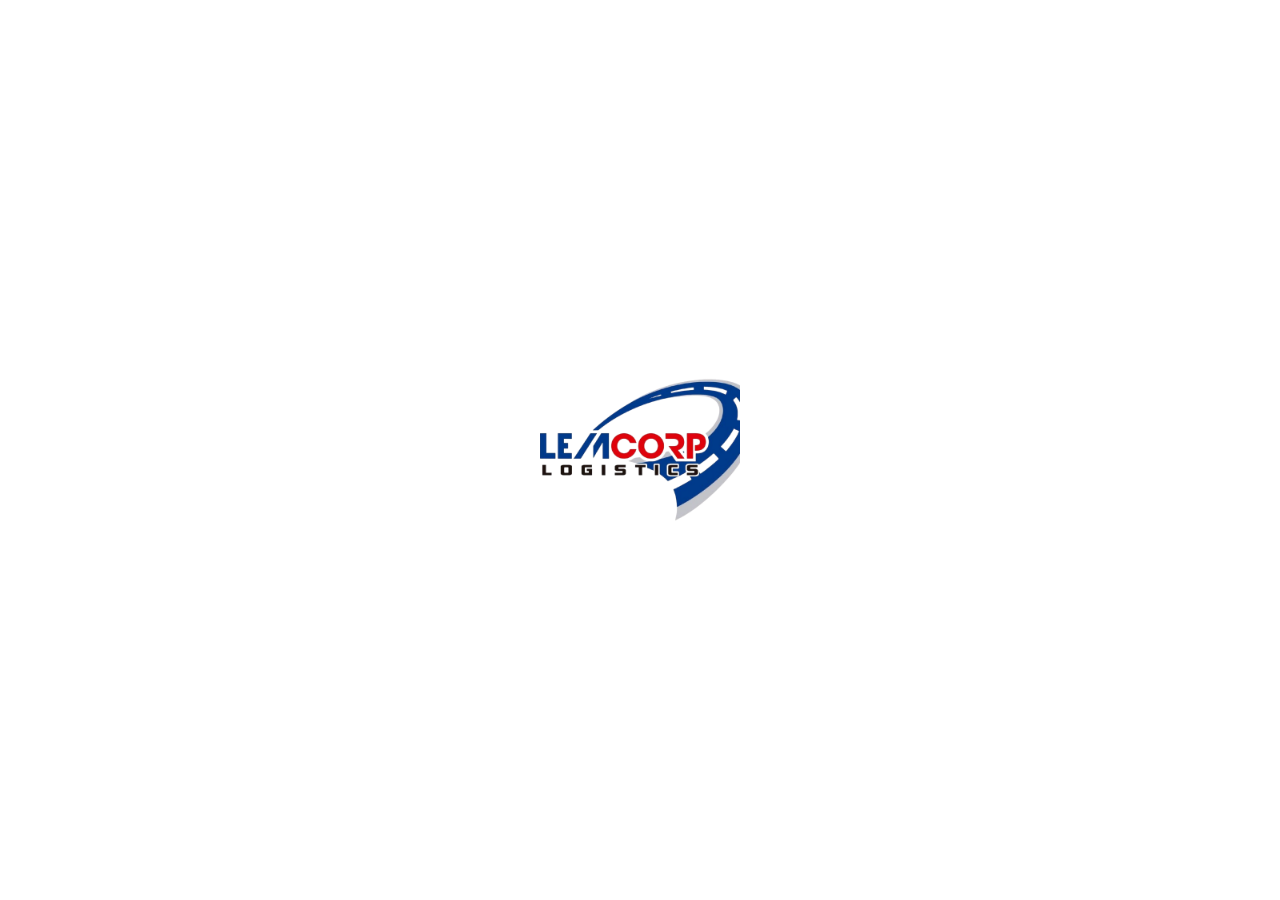
==== Nueva carpeta/Admin.html @ 8ae3f0bf "Add files via upload" ====
<!DOCTYPE html>
<html lang="es">
<head>
  <meta charset="UTF-8">
  <title>Gestión de Pedidos</title>
  <link rel="stylesheet" href="style.css">
  <style>
    /* Pantalla de carga */
    #loader {
      position: fixed;
      z-index: 9999;
      top: 0; left: 0;
      width: 100%; height: 100%;
      background: #fff;
      display: flex;
      align-items: center;
      justify-content: center;
    }
    #loader img {
      width: 200px;
      animation: fadeIn 1.5s ease-in-out infinite alternate;
    }
    @keyframes fadeIn {
      from { opacity: 0.3; }
      to { opacity: 1; }
    }
  </style>
</head>
<body>
  <!-- Pantalla de carga -->
  <div id="loader">
    <img src="image-removebg-preview.png" alt="Lemcorp Logo">
  </div>

  <!-- Contenido principal -->
  <header style="display:none;" id="contenido">
    <h1>Gestión de Pedidos</h1>
  </header>

  <div class="container" style="display:none;" id="contenido2">
    <h2>📋 Pedidos Guardados</h2>
    <div id="tablaPedidos"></div>
  </div>

  <!-- Script -->
  <script src="javaScriptAdmin.js"></script>
  <script>
    // Ocultar loader después de 2 segundos
    window.addEventListener("load", function(){
      setTimeout(()=>{
        document.getElementById("loader").style.display = "none";
        document.getElementById("contenido").style.display = "block";
        document.getElementById("contenido2").style.display = "block";
      }, 2000);
    });
  </script>
</body>
</html>
---- Nueva carpeta/style.css ----
body {
  font-family: 'Segoe UI', Arial, sans-serif;
  color: #333;
  margin: 0;
  padding: 0;

  /* Fondo de pantalla con imagen */
  background-image: url("ChatGPT Image 23 may 2026, 10_47_10.png"); /* pon aquí tu imagen */
  background-repeat: no-repeat;
  background-position: center center;
  background-attachment: fixed;
  background-size: cover;
}

header {
  background: linear-gradient(135deg, #2563eb, #1e40af);
  color: #fff;
  padding: 20px;
  text-align: center;
  border-bottom: 5px solid #0f172a;
}

header h1 {
  margin: 0;
  font-size: 28px;
  letter-spacing: 2px;
}

.container {
  max-width: 900px;
  margin: 20px auto;
  background: rgba(33, 46, 105, 0.85);
  padding: 20px;
  border-radius: 12px;
  box-shadow: 0 4px 12px rgba(0,0,0,0.1);
}

.card {
  background: #f9fafb;
  padding: 12px;
  border-radius: 10px;
  margin-bottom: 12px;
  display: flex;
  justify-content: space-between;
  align-items: center;
  border: 1px solid #e5e7eb;
}

.nombre {
  font-weight: bold;
  color: #1e293b;
}

.controles button {
  background: #2563eb;
  color: white;
  border: none;
  border-radius: 6px;
  padding: 6px 10px;
  cursor: pointer;
}

.controles button:hover {
  background: #1d4ed8;
}

.cantidad {
  width: 50px;
  text-align: center;
  border: 1px solid #ccc;
  border-radius: 6px;
  padding: 4px;
}

.enviar {
  background: #16a34a;
  color: white;
  border: none;
  border-radius: 8px;
  padding: 12px;
  width: 100%;
  font-size: 16px;
  cursor: pointer;
  margin-top: 15px;
}

.enviar:hover {
  background: #15803d;
}

.pedido-bloque {
  background: #f9fafb;
  border-radius: 12px;
  padding: 15px;
  margin-bottom: 20px;
  border: 1px solid #e5e7eb;
  box-shadow: 0 2px 6px rgba(0,0,0,0.9);
}

.pedido-bloque h3 {
  margin-top: 0;
  color: #2563eb;
}

.pedido-bloque table {
  width: 100%;
  border-collapse: collapse;
  margin-top: 10px;
}

.pedido-bloque th, .pedido-bloque td {
  border: 1px solid #ddd;
  padding: 8px;
  text-align: left;
}

.pedido-bloque th {
  background: #e0e0e0;
  color: white;
}

.copy-btn {
  background: #f59e0b;
  color: black;
  border: none;
  padding: 6px 12px;
  border-radius: 6px;
  cursor: pointer;
}

.copy-btn:hover {
  background: #d97706;
}

.done-btn {
  background: #16a34a;
  color: white;
  border: none;
  padding: 6px 12px;
  border-radius: 6px;
  cursor: pointer;
  margin-left: 5px;
}
.done-btn:hover { background: #15803d; }

.delete-btn {
  background: #dc2626;
  color: white;
  border: none;
  padding: 6px 12px;
  border-radius: 6px;
  cursor: pointer;
  margin-left: 5px;
}
.delete-btn:hover { background: #b91c1c; }
/* Bloques generales */
.pedido-bloque {
  border: 2px solid #ccc;
  border-radius: 8px;
  padding: 12px;
  margin-bottom: 12px;
}

/* Pendientes: fondo amarillo suave */
.pedido-pendiente {
  background-color: #fff8dc; /* cornsilk */
  border-color: #f0ad4e;
}

/* Hechos: fondo verde suave */
.pedido-hecho {
  background-color: #e6ffe6;
  border-color: #5cb85c;
}

/* Títulos */
.pedido-bloque h3 {
  margin-top: 0;
  font-size: 1.1em;
}
/* Encabezados principales */
.container h2 {
  background-color: #333;   /* fondo oscuro */
  color: #fff;              /* texto blanco */
  padding: 8px 12px;
  border-radius: 6px;
  margin-top: 20px;
  font-size: 1.2em;
}

/* Encabezado de sección Pendientes */
.container h2:nth-of-type(1) {
  background-color: #f0ad4e; /* naranja/amarillo */
  color: #fff;
}

/* Encabezado de sección Hechos */
.container h2:nth-of-type(2) {
  background-color: #5cb85c; /* verde */
  color: #fff;
}
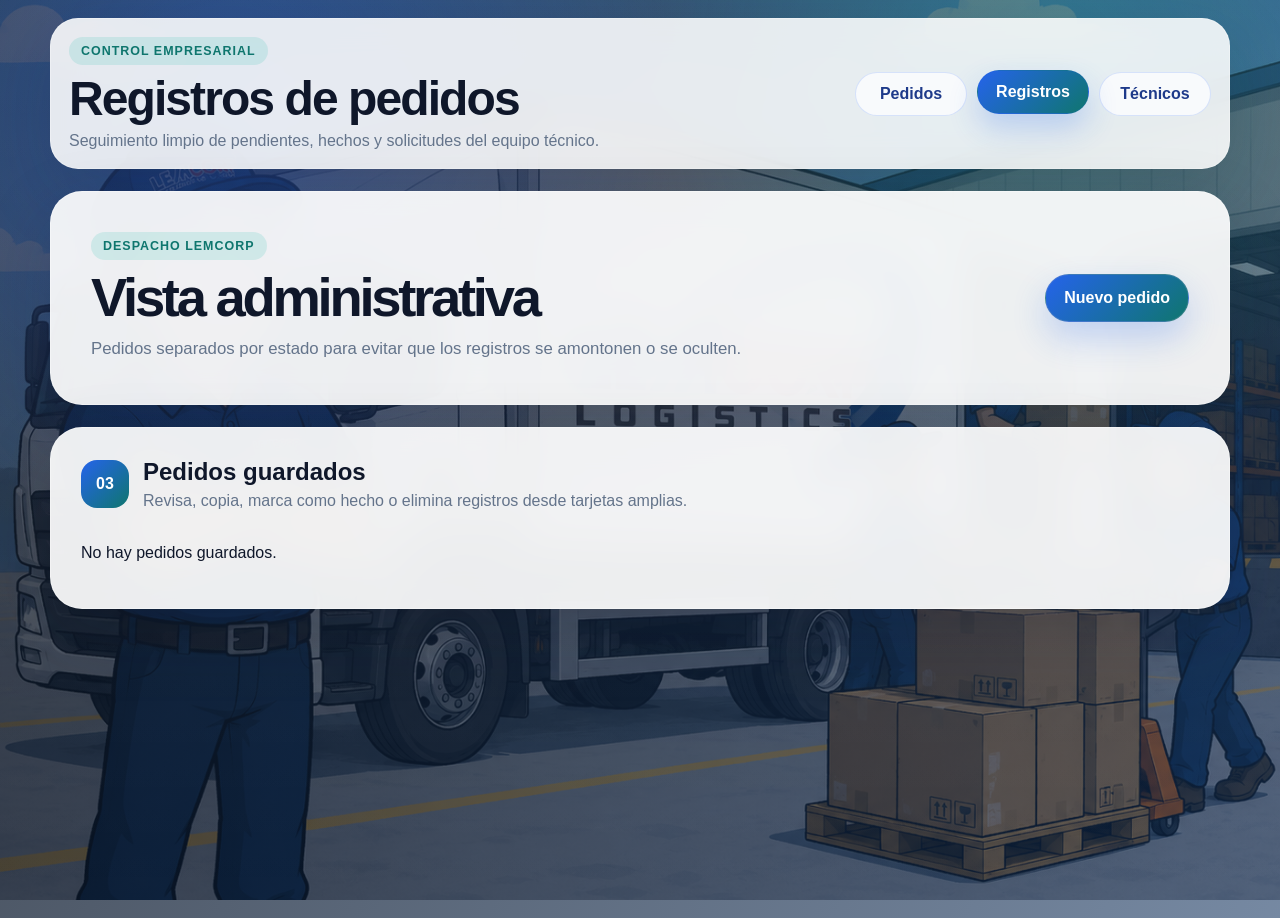
==== commit 9b739378: "Mejora interfaz logística" ====
--- a/Nueva carpeta/Admin.html
+++ b/Nueva carpeta/Admin.html
@@ -1,58 +1,80 @@
-<!DOCTYPE html>
-<html lang="es">
-<head>
-  <meta charset="UTF-8">
-  <title>Gestión de Pedidos</title>
-  <link rel="stylesheet" href="style.css">
-  <style>
-    /* Pantalla de carga */
-    #loader {
-      position: fixed;
-      z-index: 9999;
-      top: 0; left: 0;
-      width: 100%; height: 100%;
-      background: #fff;
-      display: flex;
-      align-items: center;
-      justify-content: center;
-    }
-    #loader img {
-      width: 200px;
-      animation: fadeIn 1.5s ease-in-out infinite alternate;
-    }
-    @keyframes fadeIn {
-      from { opacity: 0.3; }
-      to { opacity: 1; }
-    }
-  </style>
-</head>
-<body>
-  <!-- Pantalla de carga -->
-  <div id="loader">
-    <img src="image-removebg-preview.png" alt="Lemcorp Logo">
-  </div>
-
-  <!-- Contenido principal -->
-  <header style="display:none;" id="contenido">
-    <h1>Gestión de Pedidos</h1>
-  </header>
-
-  <div class="container" style="display:none;" id="contenido2">
-    <h2>📋 Pedidos Guardados</h2>
-    <div id="tablaPedidos"></div>
-  </div>
-
-  <!-- Script -->
-  <script src="javaScriptAdmin.js"></script>
-  <script>
-    // Ocultar loader después de 2 segundos
-    window.addEventListener("load", function(){
-      setTimeout(()=>{
-        document.getElementById("loader").style.display = "none";
-        document.getElementById("contenido").style.display = "block";
-        document.getElementById("contenido2").style.display = "block";
-      }, 2000);
-    });
-  </script>
-</body>
-</html>
+<!DOCTYPE html>
+<html lang="es">
+<head>
+  <meta charset="UTF-8">
+  <meta name="viewport" content="width=device-width, initial-scale=1.0">
+  <title>LEMCORP ALTAS | Registros</title>
+  <link rel="stylesheet" href="style.css">
+  <style>
+    #loader {
+      position: fixed;
+      z-index: 9999;
+      inset: 0;
+      background: linear-gradient(135deg, #08111f, #12335f);
+      display: flex;
+      align-items: center;
+      justify-content: center;
+    }
+    #loader img {
+      width: min(220px, 55vw);
+      filter: drop-shadow(0 24px 50px rgba(0, 0, 0, 0.35));
+      animation: fadeIn 1.1s ease-in-out infinite alternate;
+    }
+    @keyframes fadeIn {
+      from { opacity: 0.45; transform: translateY(8px) scale(0.98); }
+      to { opacity: 1; transform: translateY(0) scale(1); }
+    }
+  </style>
+</head>
+<body>
+  <div id="loader">
+    <img src="image-removebg-preview.png" alt="Lemcorp Logo">
+  </div>
+
+  <header class="site-header" style="display:none;" id="contenido">
+    <div class="brand-block">
+      <span class="eyebrow">Control empresarial</span>
+      <h1>Registros de pedidos</h1>
+      <p>Seguimiento limpio de pendientes, hechos y solicitudes del equipo técnico.</p>
+    </div>
+    <nav class="app-nav" aria-label="Navegación principal">
+      <a href="tecnicos.html">Pedidos</a>
+      <a class="active" href="Admin.html">Registros</a>
+      <a href="tecnicos.html#nuevo">Técnicos</a>
+    </nav>
+  </header>
+
+  <main class="app-shell" style="display:none;" id="contenido2">
+    <section class="hero-panel">
+      <div>
+        <span class="eyebrow">Despacho LEMCORP</span>
+        <h2>Vista administrativa</h2>
+        <p>Pedidos separados por estado para evitar que los registros se amontonen o se oculten.</p>
+      </div>
+      <a class="secondary-action" href="tecnicos.html">Nuevo pedido</a>
+    </section>
+
+    <section class="container records-panel" id="registros">
+      <div class="section-heading">
+        <span>03</span>
+        <div>
+          <h2>Pedidos guardados</h2>
+          <p>Revisa, copia, marca como hecho o elimina registros desde tarjetas amplias.</p>
+        </div>
+      </div>
+      <div id="tablaPedidos"></div>
+    </section>
+  </main>
+
+  <script src="javaScriptAdmin.js"></script>
+  <script>
+    window.addEventListener("load", function(){
+      setTimeout(()=>{
+        document.getElementById("loader").style.display = "none";
+        document.getElementById("contenido").style.display = "flex";
+        document.getElementById("contenido2").style.display = "block";
+      }, 800);
+    });
+  </script>
+</body>
+</html>
--- a/Nueva carpeta/style.css
+++ b/Nueva carpeta/style.css
@@ -1,201 +1,516 @@
-body {
-  font-family: 'Segoe UI', Arial, sans-serif;
-  color: #333;
-  margin: 0;
-  padding: 0;
-
-  /* Fondo de pantalla con imagen */
-  background-image: url("ChatGPT Image 23 may 2026, 10_47_10.png"); /* pon aquí tu imagen */
-  background-repeat: no-repeat;
-  background-position: center center;
-  background-attachment: fixed;
-  background-size: cover;
-}
-
-header {
-  background: linear-gradient(135deg, #2563eb, #1e40af);
-  color: #fff;
-  padding: 20px;
-  text-align: center;
-  border-bottom: 5px solid #0f172a;
-}
-
-header h1 {
-  margin: 0;
-  font-size: 28px;
-  letter-spacing: 2px;
-}
-
-.container {
-  max-width: 900px;
-  margin: 20px auto;
-  background: rgba(33, 46, 105, 0.85);
-  padding: 20px;
-  border-radius: 12px;
-  box-shadow: 0 4px 12px rgba(0,0,0,0.1);
-}
-
-.card {
-  background: #f9fafb;
-  padding: 12px;
-  border-radius: 10px;
-  margin-bottom: 12px;
-  display: flex;
-  justify-content: space-between;
-  align-items: center;
-  border: 1px solid #e5e7eb;
-}
-
-.nombre {
-  font-weight: bold;
-  color: #1e293b;
-}
-
-.controles button {
-  background: #2563eb;
-  color: white;
-  border: none;
-  border-radius: 6px;
-  padding: 6px 10px;
-  cursor: pointer;
-}
-
-.controles button:hover {
-  background: #1d4ed8;
-}
-
-.cantidad {
-  width: 50px;
-  text-align: center;
-  border: 1px solid #ccc;
-  border-radius: 6px;
-  padding: 4px;
-}
-
-.enviar {
-  background: #16a34a;
-  color: white;
-  border: none;
-  border-radius: 8px;
-  padding: 12px;
-  width: 100%;
-  font-size: 16px;
-  cursor: pointer;
-  margin-top: 15px;
-}
-
-.enviar:hover {
-  background: #15803d;
-}
-
-.pedido-bloque {
-  background: #f9fafb;
-  border-radius: 12px;
-  padding: 15px;
-  margin-bottom: 20px;
-  border: 1px solid #e5e7eb;
-  box-shadow: 0 2px 6px rgba(0,0,0,0.9);
-}
-
-.pedido-bloque h3 {
-  margin-top: 0;
-  color: #2563eb;
-}
-
-.pedido-bloque table {
-  width: 100%;
-  border-collapse: collapse;
-  margin-top: 10px;
-}
-
-.pedido-bloque th, .pedido-bloque td {
-  border: 1px solid #ddd;
-  padding: 8px;
-  text-align: left;
-}
-
-.pedido-bloque th {
-  background: #e0e0e0;
-  color: white;
-}
-
-.copy-btn {
-  background: #f59e0b;
-  color: black;
-  border: none;
-  padding: 6px 12px;
-  border-radius: 6px;
-  cursor: pointer;
-}
-
-.copy-btn:hover {
-  background: #d97706;
-}
-
-.done-btn {
-  background: #16a34a;
-  color: white;
-  border: none;
-  padding: 6px 12px;
-  border-radius: 6px;
-  cursor: pointer;
-  margin-left: 5px;
-}
-.done-btn:hover { background: #15803d; }
-
-.delete-btn {
-  background: #dc2626;
-  color: white;
-  border: none;
-  padding: 6px 12px;
-  border-radius: 6px;
-  cursor: pointer;
-  margin-left: 5px;
-}
-.delete-btn:hover { background: #b91c1c; }
-/* Bloques generales */
-.pedido-bloque {
-  border: 2px solid #ccc;
-  border-radius: 8px;
-  padding: 12px;
-  margin-bottom: 12px;
-}
-
-/* Pendientes: fondo amarillo suave */
-.pedido-pendiente {
-  background-color: #fff8dc; /* cornsilk */
-  border-color: #f0ad4e;
-}
-
-/* Hechos: fondo verde suave */
-.pedido-hecho {
-  background-color: #e6ffe6;
-  border-color: #5cb85c;
-}
-
-/* Títulos */
-.pedido-bloque h3 {
-  margin-top: 0;
-  font-size: 1.1em;
-}
-/* Encabezados principales */
-.container h2 {
-  background-color: #333;   /* fondo oscuro */
-  color: #fff;              /* texto blanco */
-  padding: 8px 12px;
-  border-radius: 6px;
-  margin-top: 20px;
-  font-size: 1.2em;
-}
-
-/* Encabezado de sección Pendientes */
-.container h2:nth-of-type(1) {
-  background-color: #f0ad4e; /* naranja/amarillo */
-  color: #fff;
-}
-
-/* Encabezado de sección Hechos */
-.container h2:nth-of-type(2) {
-  background-color: #5cb85c; /* verde */
-  color: #fff;
-}
+:root {
+  --ink: #0f172a;
+  --muted: #64748b;
+  --panel: rgba(255, 255, 255, 0.92);
+  --line: rgba(148, 163, 184, 0.28);
+  --blue: #2563eb;
+  --blue-dark: #12335f;
+  --teal: #0f766e;
+  --amber: #f59e0b;
+  --green: #16a34a;
+  --red: #dc2626;
+  --shadow: 0 24px 70px rgba(15, 23, 42, 0.18);
+}
+
+* {
+  box-sizing: border-box;
+}
+
+html {
+  scroll-behavior: smooth;
+}
+
+body {
+  min-height: 100vh;
+  margin: 0;
+  color: var(--ink);
+  font-family: "Segoe UI", Arial, sans-serif;
+  background:
+    linear-gradient(120deg, rgba(8, 17, 31, 0.78), rgba(18, 51, 95, 0.58)),
+    url("ChatGPT Image 23 may 2026, 10_47_10.png") center / cover fixed;
+}
+
+body::before {
+  position: fixed;
+  inset: 0;
+  z-index: -1;
+  content: "";
+  background:
+    radial-gradient(circle at 18% 12%, rgba(37, 99, 235, 0.36), transparent 34%),
+    radial-gradient(circle at 82% 8%, rgba(20, 184, 166, 0.28), transparent 30%),
+    linear-gradient(180deg, rgba(255, 255, 255, 0.08), rgba(255, 255, 255, 0));
+}
+
+a {
+  color: inherit;
+  text-decoration: none;
+}
+
+button,
+input,
+textarea {
+  font: inherit;
+}
+
+.site-header {
+  display: flex;
+  width: min(1180px, calc(100% - 32px));
+  margin: 18px auto 0;
+  padding: 18px;
+  align-items: center;
+  justify-content: space-between;
+  gap: 18px;
+  border: 1px solid rgba(255, 255, 255, 0.28);
+  border-radius: 28px;
+  background: rgba(255, 255, 255, 0.88);
+  box-shadow: var(--shadow);
+  backdrop-filter: blur(16px);
+}
+
+.brand-block h1,
+.hero-panel h1,
+.hero-panel h2,
+.section-heading h2,
+.container h2 {
+  margin: 0;
+}
+
+.brand-block h1 {
+  font-size: clamp(1.7rem, 4vw, 3rem);
+  letter-spacing: -0.04em;
+}
+
+.brand-block p,
+.hero-panel p,
+.section-heading p {
+  margin: 6px 0 0;
+  color: var(--muted);
+}
+
+.eyebrow {
+  display: inline-flex;
+  width: fit-content;
+  margin-bottom: 6px;
+  padding: 7px 12px;
+  border-radius: 999px;
+  color: #0f766e;
+  background: rgba(20, 184, 166, 0.14);
+  font-size: 0.78rem;
+  font-weight: 800;
+  letter-spacing: 0.08em;
+  text-transform: uppercase;
+}
+
+.app-nav {
+  display: flex;
+  flex-wrap: wrap;
+  justify-content: flex-end;
+  gap: 10px;
+}
+
+.app-nav a {
+  display: inline-flex;
+  min-width: 112px;
+  padding: 12px 16px;
+  justify-content: center;
+  border: 1px solid rgba(37, 99, 235, 0.16);
+  border-radius: 999px;
+  color: #1e3a8a;
+  background: #f8fafc;
+  font-weight: 800;
+  transition: 180ms ease;
+}
+
+.app-nav a:hover,
+.app-nav a.active {
+  color: #fff;
+  background: linear-gradient(135deg, var(--blue), var(--teal));
+  transform: translateY(-2px);
+  box-shadow: 0 14px 30px rgba(37, 99, 235, 0.24);
+}
+
+.app-shell,
+.landing-shell {
+  width: min(1180px, calc(100% - 32px));
+  margin: 22px auto 48px;
+}
+
+.landing-shell {
+  min-height: 100vh;
+  display: grid;
+  place-items: center;
+  margin-block: 0;
+}
+
+.hero-panel,
+.container {
+  border: 1px solid rgba(255, 255, 255, 0.32);
+  border-radius: 32px;
+  background: var(--panel);
+  box-shadow: var(--shadow);
+  backdrop-filter: blur(18px);
+}
+
+.hero-panel {
+  display: flex;
+  margin-bottom: 22px;
+  padding: clamp(22px, 4vw, 40px);
+  align-items: center;
+  justify-content: space-between;
+  gap: 24px;
+}
+
+.hero-panel h1 {
+  font-size: clamp(2.4rem, 9vw, 5.6rem);
+  letter-spacing: -0.08em;
+}
+
+.hero-panel h2 {
+  font-size: clamp(1.8rem, 5vw, 3.4rem);
+  letter-spacing: -0.06em;
+}
+
+.hero-panel p {
+  max-width: 680px;
+  font-size: 1.05rem;
+  line-height: 1.7;
+}
+
+.quick-actions {
+  display: grid;
+  grid-template-columns: repeat(3, minmax(0, 1fr));
+  gap: 14px;
+  margin-top: 28px;
+}
+
+.module-card,
+.secondary-action {
+  display: flex;
+  border: 1px solid var(--line);
+  border-radius: 24px;
+  transition: 180ms ease;
+}
+
+.module-card {
+  min-height: 138px;
+  padding: 22px;
+  flex-direction: column;
+  justify-content: space-between;
+  background: #f8fafc;
+}
+
+.module-card.primary,
+.module-card:hover {
+  color: #fff;
+  background: linear-gradient(135deg, var(--blue-dark), var(--blue), var(--teal));
+  transform: translateY(-4px);
+  box-shadow: 0 24px 50px rgba(15, 23, 42, 0.2);
+}
+
+.module-card span {
+  font-size: 1.15rem;
+  font-weight: 900;
+}
+
+.module-card small {
+  color: inherit;
+  opacity: 0.76;
+}
+
+.secondary-action {
+  white-space: nowrap;
+  padding: 14px 18px;
+  align-items: center;
+  justify-content: center;
+  color: #fff;
+  background: linear-gradient(135deg, var(--blue), var(--teal));
+  font-weight: 900;
+  box-shadow: 0 16px 34px rgba(37, 99, 235, 0.24);
+}
+
+.secondary-action:hover {
+  transform: translateY(-2px);
+}
+
+.container {
+  padding: clamp(18px, 3vw, 30px);
+}
+
+.section-heading {
+  display: flex;
+  margin-bottom: 18px;
+  align-items: center;
+  gap: 14px;
+}
+
+.section-heading.compact {
+  margin-top: 24px;
+}
+
+.section-heading span {
+  display: grid;
+  width: 48px;
+  height: 48px;
+  flex: 0 0 auto;
+  place-items: center;
+  border-radius: 16px;
+  color: #fff;
+  background: linear-gradient(135deg, var(--blue), var(--teal));
+  font-weight: 900;
+}
+
+.field-label {
+  display: inline-block;
+  margin-bottom: 8px;
+  color: #334155;
+  font-weight: 800;
+}
+
+.form-field,
+.cantidad {
+  width: 100%;
+  border: 1px solid rgba(37, 99, 235, 0.18);
+  border-radius: 18px;
+  color: var(--ink);
+  background: #f8fafc;
+  outline: none;
+  transition: 160ms ease;
+}
+
+.form-field {
+  padding: 15px 16px;
+  margin-bottom: 18px;
+}
+
+.form-textarea {
+  min-height: 110px;
+  resize: vertical;
+}
+
+.form-field:focus,
+.cantidad:focus {
+  border-color: var(--blue);
+  box-shadow: 0 0 0 4px rgba(37, 99, 235, 0.14);
+}
+
+.productos-grid {
+  display: grid;
+  grid-template-columns: repeat(2, minmax(0, 1fr));
+  gap: 14px;
+  margin-bottom: 22px;
+}
+
+.card {
+  min-width: 0;
+  padding: 16px;
+  border: 1px solid var(--line);
+  border-radius: 24px;
+  background: linear-gradient(180deg, #fff, #f8fafc);
+  box-shadow: 0 14px 30px rgba(15, 23, 42, 0.08);
+}
+
+.producto {
+  display: flex;
+  min-width: 0;
+  align-items: center;
+  justify-content: space-between;
+  gap: 14px;
+}
+
+.nombre {
+  min-width: 0;
+  color: #172554;
+  font-weight: 900;
+  line-height: 1.35;
+}
+
+.nombre small {
+  display: inline-flex;
+  margin-top: 8px;
+  padding: 5px 10px;
+  border-radius: 999px;
+  color: #0f766e;
+  background: rgba(20, 184, 166, 0.12);
+  font-size: 0.78rem;
+  font-weight: 800;
+}
+
+.controles,
+.producto > button {
+  display: inline-flex;
+  flex: 0 0 auto;
+  align-items: center;
+  gap: 8px;
+}
+
+.controles button,
+.producto > button,
+.copy-btn,
+.done-btn,
+.delete-btn {
+  border: 0;
+  border-radius: 14px;
+  color: #fff;
+  cursor: pointer;
+  font-weight: 900;
+  transition: 160ms ease;
+}
+
+.controles button,
+.producto > button {
+  width: 40px;
+  height: 40px;
+  background: linear-gradient(135deg, var(--blue), var(--teal));
+}
+
+.controles button:hover,
+.producto > button:hover,
+.copy-btn:hover,
+.done-btn:hover,
+.delete-btn:hover,
+.enviar:hover {
+  transform: translateY(-2px);
+  filter: brightness(1.04);
+}
+
+.cantidad {
+  width: 58px;
+  padding: 10px 8px;
+  text-align: center;
+  font-weight: 900;
+}
+
+.enviar {
+  width: 100%;
+  border: 0;
+  border-radius: 22px;
+  padding: 16px;
+  color: white;
+  background: linear-gradient(135deg, var(--green), var(--teal));
+  box-shadow: 0 20px 40px rgba(22, 163, 74, 0.24);
+  cursor: pointer;
+  font-size: 1rem;
+  font-weight: 900;
+  transition: 160ms ease;
+}
+
+#tablaPedidos {
+  display: grid;
+  gap: 16px;
+}
+
+#tablaPedidos > h2 {
+  display: inline-flex;
+  width: fit-content;
+  margin: 18px 0 0;
+  padding: 9px 14px;
+  border-radius: 999px;
+  color: #fff;
+  background: linear-gradient(135deg, var(--blue-dark), var(--blue));
+  font-size: 1rem;
+}
+
+.pedido-bloque {
+  padding: 18px;
+  border: 1px solid var(--line);
+  border-left: 7px solid var(--amber);
+  border-radius: 24px;
+  background: #fff;
+  box-shadow: 0 16px 36px rgba(15, 23, 42, 0.1);
+}
+
+.pedido-hecho {
+  border-left-color: var(--green);
+  background: linear-gradient(180deg, #f0fdf4, #fff);
+}
+
+.pedido-pendiente {
+  border-left-color: var(--amber);
+  background: linear-gradient(180deg, #fffbeb, #fff);
+}
+
+.pedido-bloque h3 {
+  margin: 0 0 10px;
+  color: #172554;
+  font-size: 1.1rem;
+}
+
+.pedido-bloque p {
+  color: #475569;
+}
+
+.pedido-bloque ul {
+  display: grid;
+  gap: 8px;
+  padding-left: 20px;
+}
+
+.pedido-bloque li {
+  overflow-wrap: anywhere;
+}
+
+.pedido-actions {
+  display: flex;
+  flex-wrap: wrap;
+  gap: 10px;
+  margin-top: 16px;
+}
+
+.copy-btn,
+.done-btn,
+.delete-btn {
+  padding: 10px 14px;
+}
+
+.copy-btn {
+  color: #422006;
+  background: #fbbf24;
+}
+
+.done-btn {
+  background: var(--green);
+}
+
+.delete-btn {
+  background: var(--red);
+}
+
+@media (max-width: 860px) {
+  .site-header,
+  .hero-panel {
+    align-items: stretch;
+    flex-direction: column;
+  }
+
+  .app-nav {
+    justify-content: stretch;
+  }
+
+  .app-nav a {
+    flex: 1 1 140px;
+  }
+
+  .quick-actions,
+  .productos-grid {
+    grid-template-columns: 1fr;
+  }
+}
+
+@media (max-width: 520px) {
+  .site-header,
+  .app-shell,
+  .landing-shell {
+    width: min(100% - 18px, 1180px);
+  }
+
+  .producto {
+    align-items: flex-start;
+    flex-direction: column;
+  }
+
+  .controles,
+  .producto > button {
+    width: 100%;
+    justify-content: flex-end;
+  }
+}
